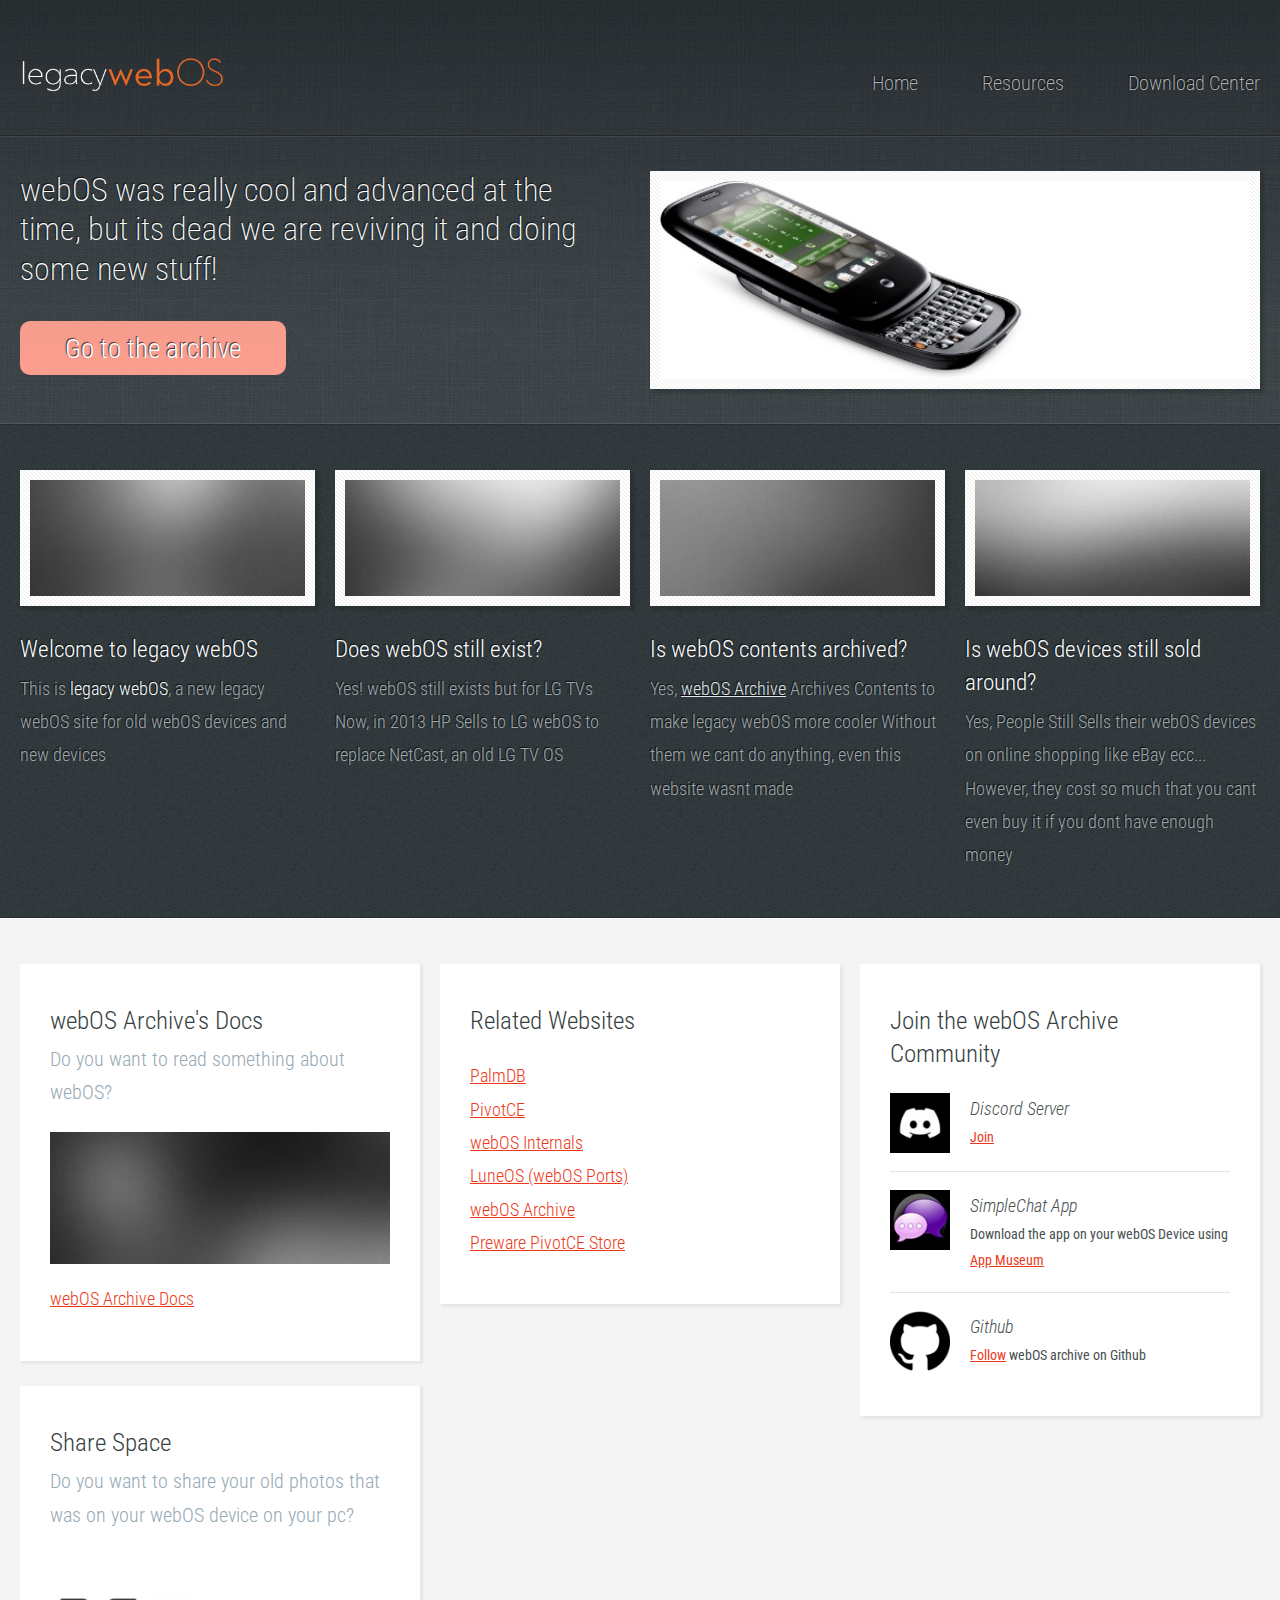
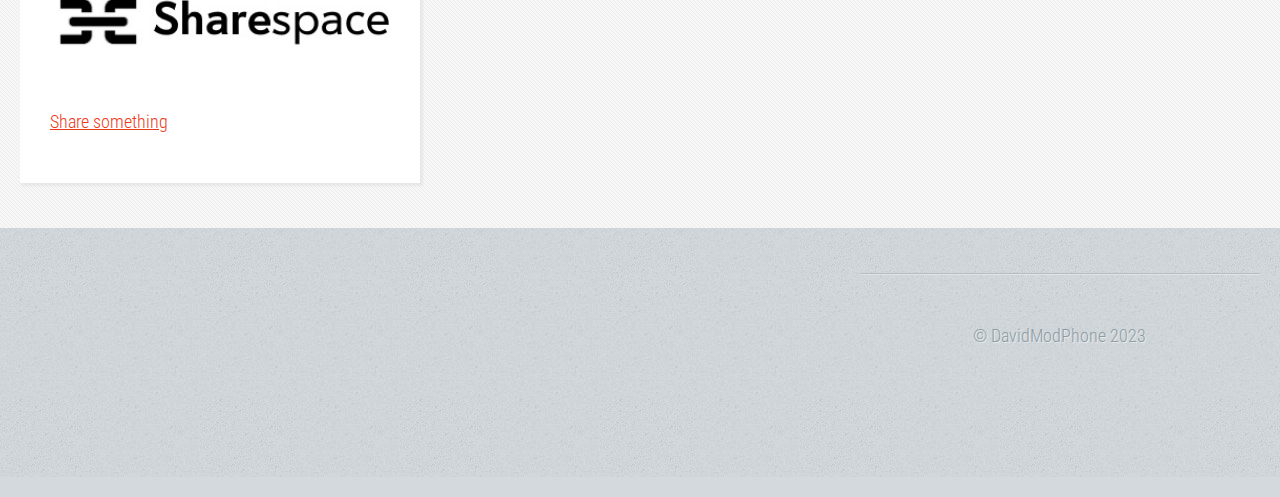
==== index.html @ 7e262972 "First Commit" ====
<!DOCTYPE HTML>
<html>
	<head>
		<title>Legacy webOS</title>
		<link rel="icon" type="image/x-icon" href="images/legacyicon.ico">
		<meta charset="utf-8" />
		<meta name="viewport" content="width=device-width, initial-scale=1, user-scalable=no" />
		<link rel="stylesheet" href="assets/css/main.css" />
	</head>
	<body>
		<div id="page-wrapper">

			<!-- Header -->
				<section id="header">
					<div class="container">
						<div class="row">
							<div class="col-12">

								<!-- Logo -->
									<h1><a href="index.html" id="logo"><img src="images/logo.png" width="205" height="45"></a></h1>

								<!-- Nav -->
									<nav id="nav">
										<a href="index.html">Home</a>
										<a href="webOSresources.html">Resources</a>
										<a href="/download-center/downloadce.html">Download Center</a>
									</nav>

							</div>
						</div>
					</div>
					<div id="banner">
						<div class="container">
							<div class="row">
								<div class="col-6 col-12-medium">

									<!-- Banner Copy -->
										<p>webOS was really cool and advanced at the time, but its dead we are reviving it and doing some new stuff!</p>
										<a href="https://webosarchive.org" class="button-large">Go to the archive</a>

								</div>
								<div class="col-6 col-12-medium imp-medium">

									<!-- Banner Image -->
										<a href="#" class="bordered-feature-image"><img src="images/banner.jpg" alt="" /></a>

								</div>
							</div>
						</div>
					</div>
				</section>

			<!-- Features -->
				<section id="features">
					<div class="container">
						<div class="row">
							<div class="col-3 col-6-medium col-12-small">

								<!-- Feature #1 -->
									<section>
										<a href="#" class="bordered-feature-image"><img src="images/pic01.jpg" alt="" /></a>
										<h2>Welcome to legacy webOS</h2>
										<p>
											This is <strong>legacy webOS</strong>, a new legacy webOS site for
											old webOS devices and new devices
										</p>
									</section>


							</div>
							<div class="col-3 col-6-medium col-12-small">

								<!-- Feature #2 -->
									<section>
										<a href="#" class="bordered-feature-image"><img src="images/pic02.jpg" alt="" /></a>
										<h2>Does webOS still exist?</h2>
										<p>
											Yes! webOS still exists but for LG TVs Now, in 2013 HP Sells to LG webOS to replace NetCast, an old LG TV OS
										</p>
									</section>

							</div>
							<div class="col-3 col-6-medium col-12-small">

								<!-- Feature #3 -->
									<section>
										<a href="#" class="bordered-feature-image"><img src="images/pic03.jpg" alt="" /></a>
										<h2>Is webOS contents archived?</h2>
										<p>
											Yes, <a href="https://www.github.com/webosarchive">webOS Archive</a> Archives Contents to make legacy webOS more cooler
											Without them we cant do anything, even this website wasnt made
										</p>
									</section>

							</div>
							<div class="col-3 col-6-medium col-12-small">

								<!-- Feature #4 -->
									<section>
										<a href="#" class="bordered-feature-image"><img src="images/pic04.jpg" alt="" /></a>
										<h2>Is webOS devices still sold around?</h2>
										<p>
											Yes, People Still Sells their webOS devices on online shopping like eBay ecc... However, they cost so much that you cant even buy it if you dont have enough money
										</p>
									</section>

							</div>
						</div>
					</div>
				</section>

			<!-- Content -->
				<section id="content">
					<div class="container">
						<div class="row aln-center">
							<div class="col-4 col-12-medium">

								<!-- Box #1 -->
									<section>
										<header>
											<h2>webOS Archive's Docs</h2>
											<h3>Do you want to read something about webOS?</h3>
										</header>
										<a href="#" class="feature-image"><img src="images/pic05.jpg" alt="" /></a>
										<p>
											<a href="https://www.webosarchive.org/docs/">webOS Archive Docs</a>
										</p>
									</section>
									<section>
										<header>
											<h2>Share Space</h2>
											<h3>Do you want to share your old photos that was on your webOS device on your pc?</h3>
										</header>
										<a href="#" class="feature-image"><img src="images/sharespace.jpg" alt="" /></a>
										<p>
											<a href="https://share.webosarchive.org/">Share something</a>
										</p>
									</section>

							</div>
							<div class="col-4 col-6-medium col-12-small">

								<!-- Box #2 -->
									<section>
										<header>
											<h2>Related Websites</h2>
										</header>
										<ul class="web-list">
											<li><a href="https://palmdb.net">PalmDB</a></li>
											<li><a href="https://pivotce.com">PivotCE</a></li>
											<li><a href="https://www.webos-internals.org">webOS Internals</a></li>
											<li><a href="https://www.webos-ports.org">LuneOS (webOS Ports)</a></li>
											<li><a href="https://webosarchive.org">webOS Archive</a></li>
											<li><a href="https://preware.pivotce.com">Preware PivotCE Store</a></li>
										</ul>
									</section>

							</div>
							<div class="col-4 col-6-medium col-12-small">


								<!-- Box #3 -->
									<section>
										<header>
											<h2>Join the webOS Archive Community</h2>
										</header>
										<ul class="quote-list">
											<li>
												<img src="images/discord.jpg" alt="" />
												<p>Discord Server</p>
												<span><a href="https://discord.com/invite/7NrrT8exrn">Join</a></span>
											</li>
											<li>
												<img src="images/simplechat.jpg" alt="" />
												<p>SimpleChat App</p>
												<span>Download the app on your webOS Device using <a href="https://appcatalog.webosarchive.org/">App Museum</a></span>
											</li>
											<li>
												<img src="images/github.png" alt="" />
												<p>Github</p>
												<span><a href="https://www.github.com/webosarchive">Follow</a> webOS archive on Github</span>
											</li>
										</ul>


									</section>




							</div>
						</div>
					</div>
				</section>

			<!-- Footer -->
				<section id="footer">
					<div class="container">
						<div class="row">
							<div class="col-8 col-12-medium">

							</div>
							<div class="col-4 col-12-medium imp-medium">

				<!-- Copyright -->
				<div id="copyright">
					&copy; DavidModPhone 2023
				</div>


		</div>

		<!-- Scripts -->
			<script src="assets/js/jquery.min.js"></script>
			<script src="assets/js/browser.min.js"></script>
			<script src="assets/js/breakpoints.min.js"></script>
			<script src="assets/js/util.js"></script>
			<script src="assets/js/main.js"></script>

	</body>
</html>
---- assets/css/main.css ----
@import url("https://fonts.googleapis.com/css2?family=Roboto+Condensed:wght@300&display=swap");

/*
	Halcyonic by HTML5 UP
	html5up.net | @ajlkn
	Free for personal and commercial use under the CCA 3.0 license (html5up.net/license)
*/

html, body, div, span, applet, object,
iframe, h1, h2, h3, h4, h5, h6, p, blockquote,
pre, a, abbr, acronym, address, big, cite,
code, del, dfn, em, img, ins, kbd, q, s, samp,
small, strike, strong, sub, sup, tt, var, b,
u, i, center, dl, dt, dd, ol, ul, li, fieldset,
form, label, legend, table, caption, tbody,
tfoot, thead, tr, th, td, article, aside,
canvas, details, embed, figure, figcaption,
footer, header, hgroup, menu, nav, output, ruby,
section, summary, time, mark, audio, video {
	margin: 0;
	padding: 0;
	border: 0;
	font-size: 100%;
	font: inherit;
	vertical-align: baseline;}

article, aside, details, figcaption, figure,
footer, header, hgroup, menu, nav, section {
	display: block;}

body {
	line-height: 1;
}

ol, ul {
	list-style: none;
}

blockquote, q {
	quotes: none;
}

	blockquote:before, blockquote:after, q:before, q:after {
		content: '';
		content: none;
	}

table {
	border-collapse: collapse;
	border-spacing: 0;
}

body {
	-webkit-text-size-adjust: none;
}

mark {
	background-color: transparent;
	color: inherit;
}

input::-moz-focus-inner {
	border: 0;
	padding: 0;
}

input, select, textarea {
	-moz-appearance: none;
	-webkit-appearance: none;
	-ms-appearance: none;
	appearance: none;
}

/* Basic */

	html {
		box-sizing: border-box;
	}

	*, *:before, *:after {
		box-sizing: inherit;
	}

	body {
		background: #D4D9DD url("images/bg03.jpg");
		color: #474f51;
		font-size: 13.5pt;
		font-family: 'Roboto Condensed', sans-serif;
		line-height: 1.85em;
		font-weight: 300;
	}

	input, textarea, select {
		color: #474f51;
		font-size: 13.5pt;
		font-family: 'Roboto Condensed', sans-serif;
		line-height: 1.85em;
		font-weight: 300;
	}

	ul, ol, p, dl {
		margin: 0 0 2em 0;
	}

	a {
		text-decoration: underline;
	}

		a:hover {
			text-decoration: none;
		}

	section > :last-child,
	section:last-child,
	.last-child {
		margin-bottom: 0 !important;
	}

/* Container */

	.container {
		margin: 0 auto;
		max-width: 100%;
		width: 1200px;
	}

		@media screen and (max-width: 1680px) {

			.container {
				width: 1200px;
			}

		}

		@media screen and (max-width: 1280px) {

			.container {
				width: calc(100% - 40px);
			}

		}

		@media screen and (max-width: 980px) {

			.container {
				width: calc(100% - 50px);
			}

		}

		@media screen and (max-width: 736px) {

			.container {
				width: calc(100% - 40px);
			}

		}

/* Row */

	.row {
		display: flex;
		flex-wrap: wrap;
		box-sizing: border-box;
		align-items: stretch;
	}

		.row > * {
			box-sizing: border-box;
		}

		.row.gtr-uniform > * > :last-child {
			margin-bottom: 0;
		}

		.row.aln-left {
			justify-content: flex-start;
		}

		.row.aln-center {
			justify-content: center;
		}

		.row.aln-right {
			justify-content: flex-end;
		}

		.row.aln-top {
			align-items: flex-start;
		}

		.row.aln-middle {
			align-items: center;
		}

		.row.aln-bottom {
			align-items: flex-end;
		}

		.row > .imp {
			order: -1;
		}

		.row > .col-1 {
			width: 8.33333%;
		}

		.row > .off-1 {
			margin-left: 8.33333%;
		}

		.row > .col-2 {
			width: 16.66667%;
		}

		.row > .off-2 {
			margin-left: 16.66667%;
		}

		.row > .col-3 {
			width: 25%;
		}

		.row > .off-3 {
			margin-left: 25%;
		}

		.row > .col-4 {
			width: 33.33333%;
		}

		.row > .off-4 {
			margin-left: 33.33333%;
		}

		.row > .col-5 {
			width: 41.66667%;
		}

		.row > .off-5 {
			margin-left: 41.66667%;
		}

		.row > .col-6 {
			width: 50%;
		}

		.row > .off-6 {
			margin-left: 50%;
		}

		.row > .col-7 {
			width: 58.33333%;
		}

		.row > .off-7 {
			margin-left: 58.33333%;
		}

		.row > .col-8 {
			width: 66.66667%;
		}

		.row > .off-8 {
			margin-left: 66.66667%;
		}

		.row > .col-9 {
			width: 75%;
		}

		.row > .off-9 {
			margin-left: 75%;
		}

		.row > .col-10 {
			width: 83.33333%;
		}

		.row > .off-10 {
			margin-left: 83.33333%;
		}

		.row > .col-11 {
			width: 91.66667%;
		}

		.row > .off-11 {
			margin-left: 91.66667%;
		}

		.row > .col-12 {
			width: 100%;
		}

		.row > .off-12 {
			margin-left: 100%;
		}

		.row.gtr-0 {
			margin-top: 0px;
			margin-left: 0px;
		}

			.row.gtr-0 > * {
				padding: 0px 0 0 0px;
			}

			.row.gtr-0.gtr-uniform {
				margin-top: 0px;
			}

				.row.gtr-0.gtr-uniform > * {
					padding-top: 0px;
				}

		.row.gtr-25 {
			margin-top: -6.25px;
			margin-left: -6.25px;
		}

			.row.gtr-25 > * {
				padding: 6.25px 0 0 6.25px;
			}

			.row.gtr-25.gtr-uniform {
				margin-top: -6.25px;
			}

				.row.gtr-25.gtr-uniform > * {
					padding-top: 6.25px;
				}

		.row.gtr-50 {
			margin-top: -12.5px;
			margin-left: -12.5px;
		}

			.row.gtr-50 > * {
				padding: 12.5px 0 0 12.5px;
			}

			.row.gtr-50.gtr-uniform {
				margin-top: -12.5px;
			}

				.row.gtr-50.gtr-uniform > * {
					padding-top: 12.5px;
				}

		.row {
			margin-top: -25px;
			margin-left: -25px;
		}

			.row > * {
				padding: 25px 0 0 25px;
			}

			.row.gtr-uniform {
				margin-top: -25px;
			}

				.row.gtr-uniform > * {
					padding-top: 25px;
				}

		.row.gtr-150 {
			margin-top: -37.5px;
			margin-left: -37.5px;
		}

			.row.gtr-150 > * {
				padding: 37.5px 0 0 37.5px;
			}

			.row.gtr-150.gtr-uniform {
				margin-top: -37.5px;
			}

				.row.gtr-150.gtr-uniform > * {
					padding-top: 37.5px;
				}

		.row.gtr-200 {
			margin-top: -50px;
			margin-left: -50px;
		}

			.row.gtr-200 > * {
				padding: 50px 0 0 50px;
			}

			.row.gtr-200.gtr-uniform {
				margin-top: -50px;
			}

				.row.gtr-200.gtr-uniform > * {
					padding-top: 50px;
				}

		@media screen and (max-width: 1680px) {

			.row {
				display: flex;
				flex-wrap: wrap;
				box-sizing: border-box;
				align-items: stretch;
			}

				.row > * {
					box-sizing: border-box;
				}

				.row.gtr-uniform > * > :last-child {
					margin-bottom: 0;
				}

				.row.aln-left {
					justify-content: flex-start;
				}

				.row.aln-center {
					justify-content: center;
				}

				.row.aln-right {
					justify-content: flex-end;
				}

				.row.aln-top {
					align-items: flex-start;
				}

				.row.aln-middle {
					align-items: center;
				}

				.row.aln-bottom {
					align-items: flex-end;
				}

				.row > .imp-xlarge {
					order: -1;
				}

				.row > .col-1-xlarge {
					width: 8.33333%;
				}

				.row > .off-1-xlarge {
					margin-left: 8.33333%;
				}

				.row > .col-2-xlarge {
					width: 16.66667%;
				}

				.row > .off-2-xlarge {
					margin-left: 16.66667%;
				}

				.row > .col-3-xlarge {
					width: 25%;
				}

				.row > .off-3-xlarge {
					margin-left: 25%;
				}

				.row > .col-4-xlarge {
					width: 33.33333%;
				}

				.row > .off-4-xlarge {
					margin-left: 33.33333%;
				}

				.row > .col-5-xlarge {
					width: 41.66667%;
				}

				.row > .off-5-xlarge {
					margin-left: 41.66667%;
				}

				.row > .col-6-xlarge {
					width: 50%;
				}

				.row > .off-6-xlarge {
					margin-left: 50%;
				}

				.row > .col-7-xlarge {
					width: 58.33333%;
				}

				.row > .off-7-xlarge {
					margin-left: 58.33333%;
				}

				.row > .col-8-xlarge {
					width: 66.66667%;
				}

				.row > .off-8-xlarge {
					margin-left: 66.66667%;
				}

				.row > .col-9-xlarge {
					width: 75%;
				}

				.row > .off-9-xlarge {
					margin-left: 75%;
				}

				.row > .col-10-xlarge {
					width: 83.33333%;
				}

				.row > .off-10-xlarge {
					margin-left: 83.33333%;
				}

				.row > .col-11-xlarge {
					width: 91.66667%;
				}

				.row > .off-11-xlarge {
					margin-left: 91.66667%;
				}

				.row > .col-12-xlarge {
					width: 100%;
				}

				.row > .off-12-xlarge {
					margin-left: 100%;
				}

				.row.gtr-0 {
					margin-top: 0px;
					margin-left: 0px;
				}

					.row.gtr-0 > * {
						padding: 0px 0 0 0px;
					}

					.row.gtr-0.gtr-uniform {
						margin-top: 0px;
					}

						.row.gtr-0.gtr-uniform > * {
							padding-top: 0px;
						}

				.row.gtr-25 {
					margin-top: -6.25px;
					margin-left: -6.25px;
				}

					.row.gtr-25 > * {
						padding: 6.25px 0 0 6.25px;
					}

					.row.gtr-25.gtr-uniform {
						margin-top: -6.25px;
					}

						.row.gtr-25.gtr-uniform > * {
							padding-top: 6.25px;
						}

				.row.gtr-50 {
					margin-top: -12.5px;
					margin-left: -12.5px;
				}

					.row.gtr-50 > * {
						padding: 12.5px 0 0 12.5px;
					}

					.row.gtr-50.gtr-uniform {
						margin-top: -12.5px;
					}

						.row.gtr-50.gtr-uniform > * {
							padding-top: 12.5px;
						}

				.row {
					margin-top: -25px;
					margin-left: -25px;
				}

					.row > * {
						padding: 25px 0 0 25px;
					}

					.row.gtr-uniform {
						margin-top: -25px;
					}

						.row.gtr-uniform > * {
							padding-top: 25px;
						}

				.row.gtr-150 {
					margin-top: -37.5px;
					margin-left: -37.5px;
				}

					.row.gtr-150 > * {
						padding: 37.5px 0 0 37.5px;
					}

					.row.gtr-150.gtr-uniform {
						margin-top: -37.5px;
					}

						.row.gtr-150.gtr-uniform > * {
							padding-top: 37.5px;
						}

				.row.gtr-200 {
					margin-top: -50px;
					margin-left: -50px;
				}

					.row.gtr-200 > * {
						padding: 50px 0 0 50px;
					}

					.row.gtr-200.gtr-uniform {
						margin-top: -50px;
					}

						.row.gtr-200.gtr-uniform > * {
							padding-top: 50px;
						}

		}

		@media screen and (max-width: 1280px) {

			.row {
				display: flex;
				flex-wrap: wrap;
				box-sizing: border-box;
				align-items: stretch;
			}

				.row > * {
					box-sizing: border-box;
				}

				.row.gtr-uniform > * > :last-child {
					margin-bottom: 0;
				}

				.row.aln-left {
					justify-content: flex-start;
				}

				.row.aln-center {
					justify-content: center;
				}

				.row.aln-right {
					justify-content: flex-end;
				}

				.row.aln-top {
					align-items: flex-start;
				}

				.row.aln-middle {
					align-items: center;
				}

				.row.aln-bottom {
					align-items: flex-end;
				}

				.row > .imp-large {
					order: -1;
				}

				.row > .col-1-large {
					width: 8.33333%;
				}

				.row > .off-1-large {
					margin-left: 8.33333%;
				}

				.row > .col-2-large {
					width: 16.66667%;
				}

				.row > .off-2-large {
					margin-left: 16.66667%;
				}

				.row > .col-3-large {
					width: 25%;
				}

				.row > .off-3-large {
					margin-left: 25%;
				}

				.row > .col-4-large {
					width: 33.33333%;
				}

				.row > .off-4-large {
					margin-left: 33.33333%;
				}

				.row > .col-5-large {
					width: 41.66667%;
				}

				.row > .off-5-large {
					margin-left: 41.66667%;
				}

				.row > .col-6-large {
					width: 50%;
				}

				.row > .off-6-large {
					margin-left: 50%;
				}

				.row > .col-7-large {
					width: 58.33333%;
				}

				.row > .off-7-large {
					margin-left: 58.33333%;
				}

				.row > .col-8-large {
					width: 66.66667%;
				}

				.row > .off-8-large {
					margin-left: 66.66667%;
				}

				.row > .col-9-large {
					width: 75%;
				}

				.row > .off-9-large {
					margin-left: 75%;
				}

				.row > .col-10-large {
					width: 83.33333%;
				}

				.row > .off-10-large {
					margin-left: 83.33333%;
				}

				.row > .col-11-large {
					width: 91.66667%;
				}

				.row > .off-11-large {
					margin-left: 91.66667%;
				}

				.row > .col-12-large {
					width: 100%;
				}

				.row > .off-12-large {
					margin-left: 100%;
				}

				.row.gtr-0 {
					margin-top: 0px;
					margin-left: 0px;
				}

					.row.gtr-0 > * {
						padding: 0px 0 0 0px;
					}

					.row.gtr-0.gtr-uniform {
						margin-top: 0px;
					}

						.row.gtr-0.gtr-uniform > * {
							padding-top: 0px;
						}

				.row.gtr-25 {
					margin-top: -5px;
					margin-left: -5px;
				}

					.row.gtr-25 > * {
						padding: 5px 0 0 5px;
					}

					.row.gtr-25.gtr-uniform {
						margin-top: -5px;
					}

						.row.gtr-25.gtr-uniform > * {
							padding-top: 5px;
						}

				.row.gtr-50 {
					margin-top: -10px;
					margin-left: -10px;
				}

					.row.gtr-50 > * {
						padding: 10px 0 0 10px;
					}

					.row.gtr-50.gtr-uniform {
						margin-top: -10px;
					}

						.row.gtr-50.gtr-uniform > * {
							padding-top: 10px;
						}

				.row {
					margin-top: -20px;
					margin-left: -20px;
				}

					.row > * {
						padding: 20px 0 0 20px;
					}

					.row.gtr-uniform {
						margin-top: -20px;
					}

						.row.gtr-uniform > * {
							padding-top: 20px;
						}

				.row.gtr-150 {
					margin-top: -30px;
					margin-left: -30px;
				}

					.row.gtr-150 > * {
						padding: 30px 0 0 30px;
					}

					.row.gtr-150.gtr-uniform {
						margin-top: -30px;
					}

						.row.gtr-150.gtr-uniform > * {
							padding-top: 30px;
						}

				.row.gtr-200 {
					margin-top: -40px;
					margin-left: -40px;
				}

					.row.gtr-200 > * {
						padding: 40px 0 0 40px;
					}

					.row.gtr-200.gtr-uniform {
						margin-top: -40px;
					}

						.row.gtr-200.gtr-uniform > * {
							padding-top: 40px;
						}

		}

		@media screen and (max-width: 980px) {

			.row {
				display: flex;
				flex-wrap: wrap;
				box-sizing: border-box;
				align-items: stretch;
			}

				.row > * {
					box-sizing: border-box;
				}

				.row.gtr-uniform > * > :last-child {
					margin-bottom: 0;
				}

				.row.aln-left {
					justify-content: flex-start;
				}

				.row.aln-center {
					justify-content: center;
				}

				.row.aln-right {
					justify-content: flex-end;
				}

				.row.aln-top {
					align-items: flex-start;
				}

				.row.aln-middle {
					align-items: center;
				}

				.row.aln-bottom {
					align-items: flex-end;
				}

				.row > .imp-medium {
					order: -1;
				}

				.row > .col-1-medium {
					width: 8.33333%;
				}

				.row > .off-1-medium {
					margin-left: 8.33333%;
				}

				.row > .col-2-medium {
					width: 16.66667%;
				}

				.row > .off-2-medium {
					margin-left: 16.66667%;
				}

				.row > .col-3-medium {
					width: 25%;
				}

				.row > .off-3-medium {
					margin-left: 25%;
				}

				.row > .col-4-medium {
					width: 33.33333%;
				}

				.row > .off-4-medium {
					margin-left: 33.33333%;
				}

				.row > .col-5-medium {
					width: 41.66667%;
				}

				.row > .off-5-medium {
					margin-left: 41.66667%;
				}

				.row > .col-6-medium {
					width: 50%;
				}

				.row > .off-6-medium {
					margin-left: 50%;
				}

				.row > .col-7-medium {
					width: 58.33333%;
				}

				.row > .off-7-medium {
					margin-left: 58.33333%;
				}

				.row > .col-8-medium {
					width: 66.66667%;
				}

				.row > .off-8-medium {
					margin-left: 66.66667%;
				}

				.row > .col-9-medium {
					width: 75%;
				}

				.row > .off-9-medium {
					margin-left: 75%;
				}

				.row > .col-10-medium {
					width: 83.33333%;
				}

				.row > .off-10-medium {
					margin-left: 83.33333%;
				}

				.row > .col-11-medium {
					width: 91.66667%;
				}

				.row > .off-11-medium {
					margin-left: 91.66667%;
				}

				.row > .col-12-medium {
					width: 100%;
				}

				.row > .off-12-medium {
					margin-left: 100%;
				}

				.row.gtr-0 {
					margin-top: 0px;
					margin-left: 0px;
				}

					.row.gtr-0 > * {
						padding: 0px 0 0 0px;
					}

					.row.gtr-0.gtr-uniform {
						margin-top: 0px;
					}

						.row.gtr-0.gtr-uniform > * {
							padding-top: 0px;
						}

				.row.gtr-25 {
					margin-top: -6.25px;
					margin-left: -6.25px;
				}

					.row.gtr-25 > * {
						padding: 6.25px 0 0 6.25px;
					}

					.row.gtr-25.gtr-uniform {
						margin-top: -6.25px;
					}

						.row.gtr-25.gtr-uniform > * {
							padding-top: 6.25px;
						}

				.row.gtr-50 {
					margin-top: -12.5px;
					margin-left: -12.5px;
				}

					.row.gtr-50 > * {
						padding: 12.5px 0 0 12.5px;
					}

					.row.gtr-50.gtr-uniform {
						margin-top: -12.5px;
					}

						.row.gtr-50.gtr-uniform > * {
							padding-top: 12.5px;
						}

				.row {
					margin-top: -25px;
					margin-left: -25px;
				}

					.row > * {
						padding: 25px 0 0 25px;
					}

					.row.gtr-uniform {
						margin-top: -25px;
					}

						.row.gtr-uniform > * {
							padding-top: 25px;
						}

				.row.gtr-150 {
					margin-top: -37.5px;
					margin-left: -37.5px;
				}

					.row.gtr-150 > * {
						padding: 37.5px 0 0 37.5px;
					}

					.row.gtr-150.gtr-uniform {
						margin-top: -37.5px;
					}

						.row.gtr-150.gtr-uniform > * {
							padding-top: 37.5px;
						}

				.row.gtr-200 {
					margin-top: -50px;
					margin-left: -50px;
				}

					.row.gtr-200 > * {
						padding: 50px 0 0 50px;
					}

					.row.gtr-200.gtr-uniform {
						margin-top: -50px;
					}

						.row.gtr-200.gtr-uniform > * {
							padding-top: 50px;
						}

		}

		@media screen and (max-width: 736px) {

			.row {
				display: flex;
				flex-wrap: wrap;
				box-sizing: border-box;
				align-items: stretch;
			}

				.row > * {
					box-sizing: border-box;
				}

				.row.gtr-uniform > * > :last-child {
					margin-bottom: 0;
				}

				.row.aln-left {
					justify-content: flex-start;
				}

				.row.aln-center {
					justify-content: center;
				}

				.row.aln-right {
					justify-content: flex-end;
				}

				.row.aln-top {
					align-items: flex-start;
				}

				.row.aln-middle {
					align-items: center;
				}

				.row.aln-bottom {
					align-items: flex-end;
				}

				.row > .imp-small {
					order: -1;
				}

				.row > .col-1-small {
					width: 8.33333%;
				}

				.row > .off-1-small {
					margin-left: 8.33333%;
				}

				.row > .col-2-small {
					width: 16.66667%;
				}

				.row > .off-2-small {
					margin-left: 16.66667%;
				}

				.row > .col-3-small {
					width: 25%;
				}

				.row > .off-3-small {
					margin-left: 25%;
				}

				.row > .col-4-small {
					width: 33.33333%;
				}

				.row > .off-4-small {
					margin-left: 33.33333%;
				}

				.row > .col-5-small {
					width: 41.66667%;
				}

				.row > .off-5-small {
					margin-left: 41.66667%;
				}

				.row > .col-6-small {
					width: 50%;
				}

				.row > .off-6-small {
					margin-left: 50%;
				}

				.row > .col-7-small {
					width: 58.33333%;
				}

				.row > .off-7-small {
					margin-left: 58.33333%;
				}

				.row > .col-8-small {
					width: 66.66667%;
				}

				.row > .off-8-small {
					margin-left: 66.66667%;
				}

				.row > .col-9-small {
					width: 75%;
				}

				.row > .off-9-small {
					margin-left: 75%;
				}

				.row > .col-10-small {
					width: 83.33333%;
				}

				.row > .off-10-small {
					margin-left: 83.33333%;
				}

				.row > .col-11-small {
					width: 91.66667%;
				}

				.row > .off-11-small {
					margin-left: 91.66667%;
				}

				.row > .col-12-small {
					width: 100%;
				}

				.row > .off-12-small {
					margin-left: 100%;
				}

				.row.gtr-0 {
					margin-top: 0px;
					margin-left: 0px;
				}

					.row.gtr-0 > * {
						padding: 0px 0 0 0px;
					}

					.row.gtr-0.gtr-uniform {
						margin-top: 0px;
					}

						.row.gtr-0.gtr-uniform > * {
							padding-top: 0px;
						}

				.row.gtr-25 {
					margin-top: -5px;
					margin-left: -5px;
				}

					.row.gtr-25 > * {
						padding: 5px 0 0 5px;
					}

					.row.gtr-25.gtr-uniform {
						margin-top: -5px;
					}

						.row.gtr-25.gtr-uniform > * {
							padding-top: 5px;
						}

				.row.gtr-50 {
					margin-top: -10px;
					margin-left: -10px;
				}

					.row.gtr-50 > * {
						padding: 10px 0 0 10px;
					}

					.row.gtr-50.gtr-uniform {
						margin-top: -10px;
					}

						.row.gtr-50.gtr-uniform > * {
							padding-top: 10px;
						}

				.row {
					margin-top: -20px;
					margin-left: -20px;
				}

					.row > * {
						padding: 20px 0 0 20px;
					}

					.row.gtr-uniform {
						margin-top: -20px;
					}

						.row.gtr-uniform > * {
							padding-top: 20px;
						}

				.row.gtr-150 {
					margin-top: -30px;
					margin-left: -30px;
				}

					.row.gtr-150 > * {
						padding: 30px 0 0 30px;
					}

					.row.gtr-150.gtr-uniform {
						margin-top: -30px;
					}

						.row.gtr-150.gtr-uniform > * {
							padding-top: 30px;
						}

				.row.gtr-200 {
					margin-top: -40px;
					margin-left: -40px;
				}

					.row.gtr-200 > * {
						padding: 40px 0 0 40px;
					}

					.row.gtr-200.gtr-uniform {
						margin-top: -40px;
					}

						.row.gtr-200.gtr-uniform > * {
							padding-top: 40px;
						}

		}

/* Multi-use */

	.link-list li {
		padding: 0.2em 0 0.2em 0;
	}

		.link-list li:first-child {
			padding-top: 0 !important;
			border-top: 0 !important;
		}

		.link-list li:last-child {
			padding-bottom: 0 !important;
			border-bottom: 0 !important;
		}

	.quote-list li {
		padding: 1em 0 1em 0;
		overflow: hidden;
	}

		.quote-list li:first-child {
			padding-top: 0 !important;
			border-top: 0 !important;
		}

		.quote-list li:last-child {
			padding-bottom: 0 !important;
			border-bottom: 0 !important;
		}

		.quote-list li img {
			float: left;
		}

		.quote-list li p {
			margin: 0 0 0 90px;
			font-size: 1.2em;
			font-style: italic;
		}

		.quote-list li span {
			display: block;
			margin-left: 90px;
			font-size: 0.9em;
			font-weight: 400;
		}

	.feature-image {
		display: block;
		margin: 0 0 2em 0;
		outline: 0;
	}

		.feature-image img {
			display: block;
			width: 100%;
		}

	.bordered-feature-image {
		display: block;
		background: #fff url("images/bg04.png");
		padding: 10px;
		box-shadow: 3px 3px 3px 1px rgba(0, 0, 0, 0.15);
		margin: 0 0 1.5em 0;
		outline: 0;
	}

		.bordered-feature-image img {
			display: block;
			width: 100%;
		}

	.button-large {
		background-image: -moz-linear-gradient(top, #f59d8e, #ff9e8f);
		background-image: -webkit-linear-gradient(top,#f59d8e, #ff9e8f);
		background-image: -ms-linear-gradient(top,#f59d8e, #ff9e8f);
		background-image: linear-gradient(top, #f59d8e, #ff9e8f);
		display: inline-block;
		background-color: #e9c481;
		color: #fff;
		text-decoration: none;
		font-size: 1.75em;
		height: 2em;
		line-height: 2.125em;
		font-weight: 300;
		padding: 0 45px;
		outline: 0;
		border-radius: 10px;
	}

		.button-large:hover {
			background-image: -moz-linear-gradient(top, #fd492b, #de2a10);
			background-image: -webkit-linear-gradient(top, #949494, #dbaca5);
			background-image: -ms-linear-gradient(top, #7c625d, #cf958c);
			background-image: linear-gradient(top, #eea497, #eec9c3);
			background-color: #fab3a6;
		}

		.button-large:active {
			background-image: -moz-linear-gradient(top, #ce1a00, #ed391b);
			background-image: -webkit-linear-gradient(top, #ce1a00, #ed391b);
			background-image: -ms-linear-gradient(top, #ce1a00, #ed391b);
			background-image: linear-gradient(top, #ce1a00, #ed391b);
			background-color: #ce1a00;
		}

/* Header */

	#header {
		position: relative;
		background: #3B4346 url("images/bg01.jpg");
		border-bottom: solid 1px #272d30;
		box-shadow: inset 0px -1px 0px 0px #51575a;
		text-shadow: -1px -1px 1px rgba(0, 0, 0, 0.75);
	}

		#header > .container {
			position: relative;
			min-height: 155px;
		}

		#header h1 {
			position: absolute;
			left: 0;
			bottom: 35px;
			font-size: 2.75em;
		}

			#header h1 a {
				color: #fff;
				text-decoration: none;
			}

		#header nav {
			position: absolute;
			right: 0;
			bottom: 35px;
			font-weight: 200;
		}

			#header nav a {
				color: #c6c8c8;
				text-decoration: none;
				font-size: 1.4em;
				margin-left: 60px;
				outline: 0;
			}

				#header nav a:hover {
					color: #f6f8f8;
				}

		.subpage #header > .container {
			height: 155px;
		}

/* Banner */

	#banner {
		border-top: solid 1px #222628;
		box-shadow: inset 0px 1px 0px 0px #3e484a;
		padding: 35px 0 35px 0;
		color: #fff;
	}

		#banner .bordered-feature-image {
			margin-bottom: 0;
		}

		#banner p {
			font-size: 2em;
			font-weight: 200;
			line-height: 1.25em;
			padding-right: 1em;
			margin: 0 0 1em 0;
		}

/* Features */

	#features {
		background: #353D40 url("images/bg02.jpg");
		border-bottom: solid 1px #272e31;
		padding: 45px 0 45px 0;
		text-shadow: -1px -1px 1px rgba(0, 0, 0, 0.75);
		color: #a0a8ab;
	}

		#features h2 {
			font-size: 1.25em;
			color: #fff;
			margin: 0 0 0.25em 0;
		}

		#features a {
			color: #e0e8eb;
		}

		#features strong {
			color: #fff;
		}

/* Content */

	#content {
		background: #f7f7f7 url("images/bg04.png");
		border-top: solid 1px #fff;
		padding: 45px 0 45px 0;
	}

		#content section {
			background: #fff;
			padding: 40px 30px 45px 30px;
			box-shadow: 2px 2px 2px 1px rgba(128, 128, 128, 0.1);
			margin: 0 0 25px 0;
		}

		#content h2 {
			font-size: 1.8em;
			color: #373f42;
			margin: 0 0 0.25em 0;
		}

		#content h3 {
			color: #96a9b5;
			font-size: 1.25em;
		}

		#content a {
			color: #ED391B;
		}

		#content header {
			margin: 0 0 2em 0;
		}

		#content .quote-list li {
			border-bottom: solid 1px #e2e6e8;
		}

		#content .link-list li {
			border-bottom: solid 1px #e2e6e8;
		}

		#content .check-list li {
			border-bottom: solid 1px #e2e6e8;
		}

/* Footer */

	#footer {
		padding: 45px 0 45px 0;
		text-shadow: 1px 1px 1px white;
		color: #546b76;
		text-shadow: 1px 1px 0px rgba(255, 255, 255, 0.5);
	}

		#footer h2 {
			font-size: 1.25em;
			color: #212f35;
			margin: 0 0 1em 0;
		}

		#footer a {
			color: #546b76;
		}

		#footer .quote-list li {
			border-top: solid 1px #e0e4e6;
			border-bottom: solid 1px #b5bec3;
		}

		#footer .link-list li {
			border-top: solid 1px #e0e4e6;
			border-bottom: solid 1px #b5bec3;
		}

		#footer .check-list li {
			border-top: solid 1px #e0e4e6;
			border-bottom: solid 1px #b5bec3;
		}

/* Copyright */

	#copyright {
		border-top: solid 1px #b5bec3;
		box-shadow: inset 0px 1px 0px 0px #e0e4e7;
		text-align: center;
		padding: 45px 0 80px 0;
		color: #8d9ca3;
		text-shadow: 1px 1px 0px rgba(255, 255, 255, 0.5);
	}

		#copyright a {
			color: #8d9ca3;
		}

/* Large */

	@media screen and (max-width: 1280px) {

		/* Multi-use */

			.check-list li {
				font-size: 1em;
				line-height: 2em;
			}

			.quote-list li {
				padding: 1em 0 1em 0;
			}

				.quote-list li img {
					width: 60px;
				}

				.quote-list li p {
					margin: 0 0 0 80px;
					font-size: 1em;
					font-style: italic;
					line-height: 1.8em;
				}

				.quote-list li span {
					display: block;
					margin-left: 80px;
					font-size: 0.8em;
					font-weight: 400;
					line-height: 1.8em;
				}

			.feature-image {
				margin: 0 0 1em 0;
			}

			.button-large {
				font-size: 1.5em;
			}

		/* Banner */

			#banner p {
				font-size: 1.75em;
			}

		/* Header */

			#header h1 {
				font-size: 2.25em;
			}

			#header nav a {
				font-size: 1.1em;
			}

		/* Content */

			#content h2 {
				font-size: 1.4em;
			}

			#content h3 {
				font-size: 1.1em;
			}

			#content header {
				margin: 0 0 1.25em 0;
			}

	}

/* Medium */

	#navPanel, #titleBar {
		display: none;
	}

	@media screen and (max-width: 980px) {

		/* Basic */

			html, body {
				overflow-x: hidden;
			}

		/* Header */

			#header {
				text-align: center;
			}

				#header > .container:first-child {
					display: none;
				}

		/* Content */

			#content {
				padding: 25px 0;
			}

		/* Nav */

			#page-wrapper {
				-moz-backface-visibility: hidden;
				-webkit-backface-visibility: hidden;
				-ms-backface-visibility: hidden;
				backface-visibility: hidden;
				-moz-transition: -moz-transform 0.5s ease;
				-webkit-transition: -webkit-transform 0.5s ease;
				-ms-transition: -ms-transform 0.5s ease;
				transition: transform 0.5s ease;
				padding-bottom: 1px;
				padding-top: 44px;
			}

			#titleBar {
				-moz-backface-visibility: hidden;
				-webkit-backface-visibility: hidden;
				-ms-backface-visibility: hidden;
				backface-visibility: hidden;
				-moz-transition: -moz-transform 0.5s ease;
				-webkit-transition: -webkit-transform 0.5s ease;
				-ms-transition: -ms-transform 0.5s ease;
				transition: transform 0.5s ease;
				display: block;
				height: 44px;
				left: 0;
				position: fixed;
				top: 0;
				width: 100%;
				z-index: 10001;
				color: #fff;
				background: url("images/bg04.jpg");
				box-shadow: inset 0px -20px 70px 0px rgba(200, 220, 245, 0.1), inset 0px -1px 0px 0px rgba(255, 255, 255, 0.1), 0px 1px 7px 0px rgba(0, 0, 0, 0.6);
				text-shadow: -1px -1px 1px rgba(0, 0, 0, 0.75);
			}

				#titleBar .title {
					display: block;
					text-align: center;
					font-size: 1.2em;
					font-weight: 400;
					line-height: 48px;
				}

				#titleBar .toggle {
					position: absolute;
					left: 0;
					top: 0;
					width: 80px;
					height: 60px;
				}

					#titleBar .toggle:after {
						content: '';
						display: block;
						position: absolute;
						top: 6px;
						left: 6px;
						color: #fff;
						background: rgba(255, 255, 255, 0.025);
						box-shadow: inset 0px 1px 0px 0px rgba(255, 255, 255, 0.1), inset 0px 0px 0px 1px rgba(255, 255, 255, 0.05), inset 0px -8px 10px 0px rgba(0, 0, 0, 0.15), 0px 1px 2px 0px rgba(0, 0, 0, 0.25);
						text-shadow: -1px -1px 1px black;
						width: 49px;
						height: 31px;
						border-radius: 8px;
					}

					#titleBar .toggle:before {
						content: '';
						position: absolute;
						width: 20px;
						height: 30px;
						background: url("images/mobileUI-site-nav-opener-bg.svg");
						top: 15px;
						left: 20px;
						z-index: 1;
						opacity: 0.25;
					}

					#titleBar .toggle:active:after {
						background: rgba(255, 255, 255, 0.05);
					}

			#navPanel {
				-moz-backface-visibility: hidden;
				-webkit-backface-visibility: hidden;
				-ms-backface-visibility: hidden;
				backface-visibility: hidden;
				-moz-transform: translateX(-275px);
				-webkit-transform: translateX(-275px);
				-ms-transform: translateX(-275px);
				transform: translateX(-275px);
				-moz-transition: -moz-transform 0.5s ease;
				-webkit-transition: -webkit-transform 0.5s ease;
				-ms-transition: -ms-transform 0.5s ease;
				transition: transform 0.5s ease;
				display: block;
				height: 100%;
				left: 0;
				overflow-y: auto;
				position: fixed;
				top: 0;
				width: 275px;
				z-index: 10002;
				background: url("images/bg04.jpg");
				box-shadow: inset -1px 0px 0px 0px rgba(255, 255, 255, 0.25), inset -2px 0px 25px 0px rgba(0, 0, 0, 0.5);
				text-shadow: -1px -1px 1px black;
			}

				#navPanel .link {
					display: block;
					color: #fff;
					text-decoration: none;
					font-size: 1.25em;
					line-height: 2em;
					padding: 0.625em 1.5em 0.325em 1.5em;
					border-top: solid 1px #373d40;
					border-bottom: solid 1px rgba(0, 0, 0, 0.4);
				}

					#navPanel .link:first-child {
						border-top: 0;
					}

					#navPanel .link:last-child {
						border-bottom: 0;
					}

			body.navPanel-visible #page-wrapper {
				-moz-transform: translateX(275px);
				-webkit-transform: translateX(275px);
				-ms-transform: translateX(275px);
				transform: translateX(275px);
			}

			body.navPanel-visible #titleBar {
				-moz-transform: translateX(275px);
				-webkit-transform: translateX(275px);
				-ms-transform: translateX(275px);
				transform: translateX(275px);
			}

			body.navPanel-visible #navPanel {
				-moz-transform: translateX(0);
				-webkit-transform: translateX(0);
				-ms-transform: translateX(0);
				transform: translateX(0);
			}

	}

/* Small */

	@media screen and (max-width: 736px) {

		/* Basic */

			body, input, textarea, select {
				font-size: 13pt;
				line-height: 1.4em;
			}

		/* Multi-use */

			.link-list li {
				padding: 0.75em 0 0.75em 0;
			}

			.quote-list li p {
				margin-bottom: 0.5em;
			}

			.check-list li {
				font-size: 1em;
			}

			.button-large {
				width: 100%;
			}

		/* Banner */

			#banner p {
				font-size: 1.25em;
				font-weight: 200;
				line-height: 1.25em;
				margin: 0 0 1em 0;
			}

		/* Content */

			#content section {
				padding: 30px 20px;
			}

			#content h2 {
				font-size: 1.25em;
			}

			#content h3 {
				font-size: 1em;
			}

			#content header {
				margin: 0 0 1.25em 0;
			}

		/* Footer */

			#footer .link-list {
				margin: 0 0 10px 0 !important;
			}

		/* Copyright */

			#copyright {
				padding: 20px 30px;
			}

	}
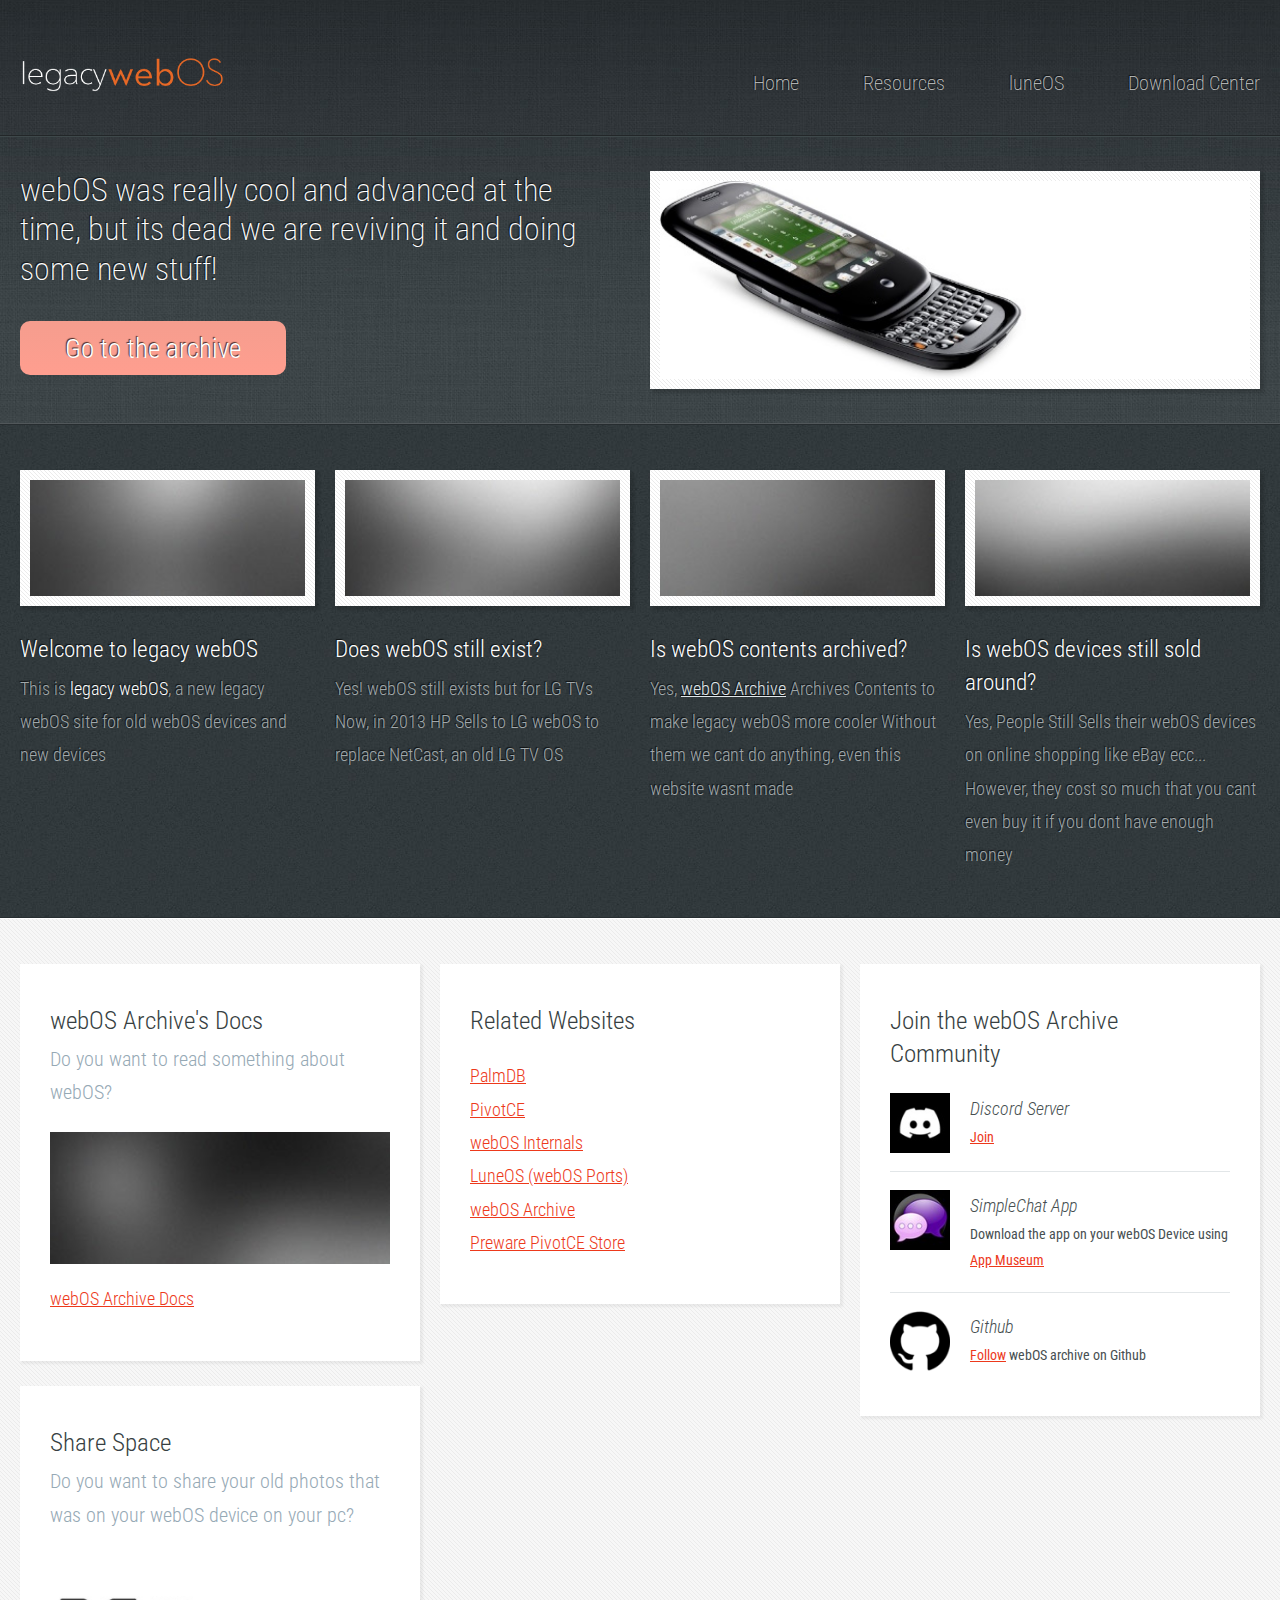
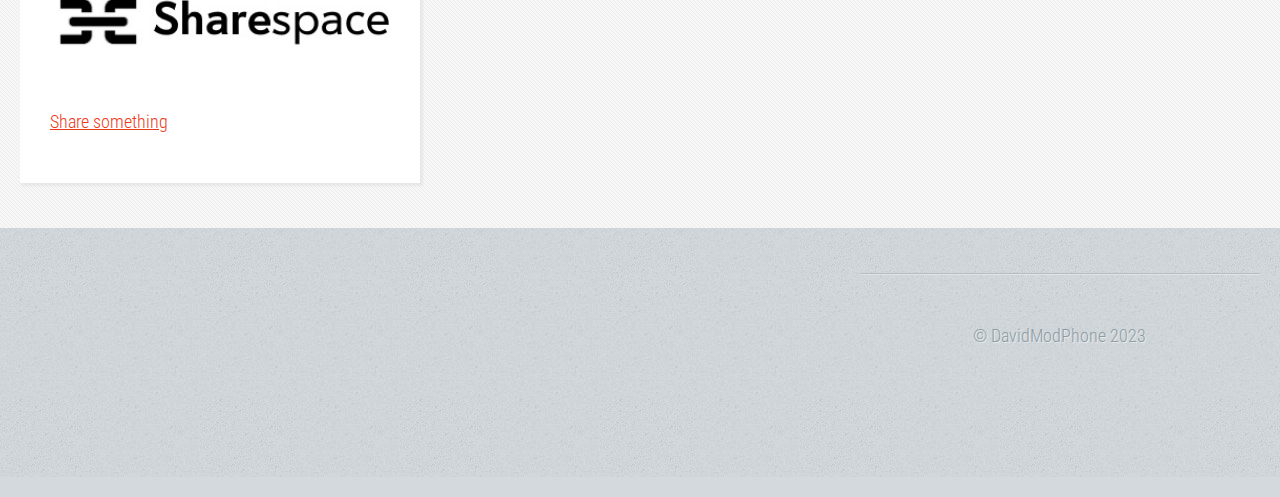
==== commit f92bda7c: "Adding the luneOS section" ====
--- a/index.html
+++ b/index.html
@@ -23,7 +23,8 @@
 									<nav id="nav">
 										<a href="index.html">Home</a>
 										<a href="webOSresources.html">Resources</a>
-										<a href="/download-center/downloadce.html">Download Center</a>
+										<a href="luneOS.html">luneOS</a>
+										<a href="downloadce.html">Download Center</a>
 									</nav>
 
 							</div>
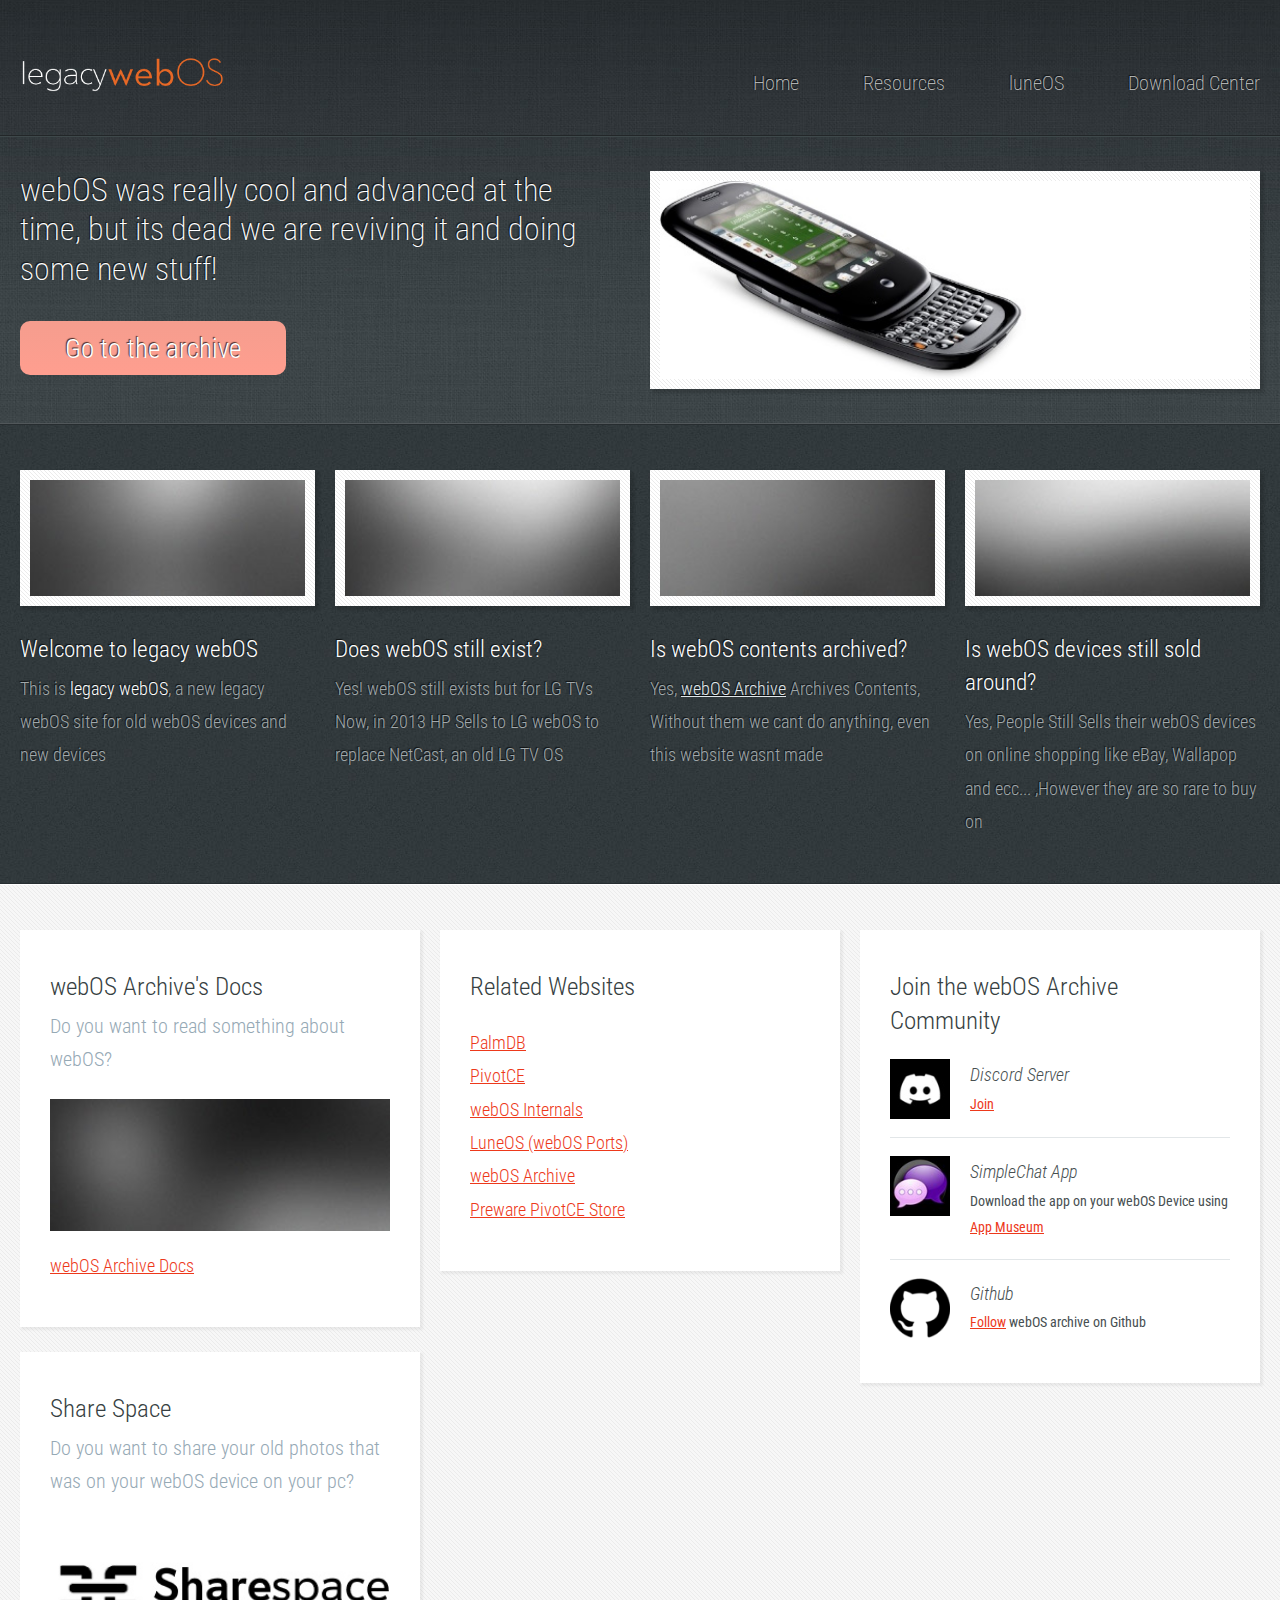
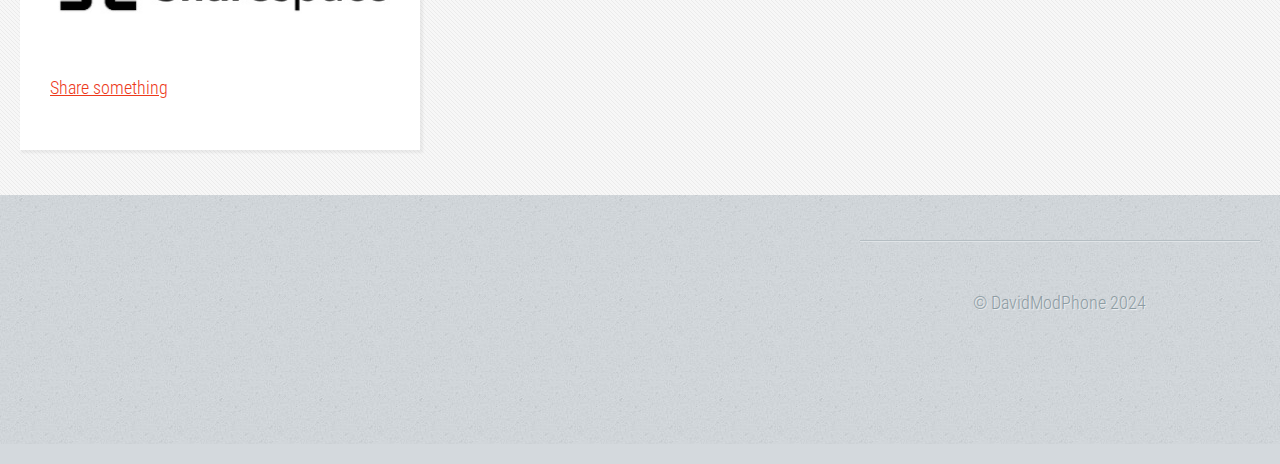
==== commit ef03053d: "Changes to the website" ====
--- a/index.html
+++ b/index.html
@@ -88,8 +88,7 @@
 										<a href="#" class="bordered-feature-image"><img src="images/pic03.jpg" alt="" /></a>
 										<h2>Is webOS contents archived?</h2>
 										<p>
-											Yes, <a href="https://www.github.com/webosarchive">webOS Archive</a> Archives Contents to make legacy webOS more cooler
-											Without them we cant do anything, even this website wasnt made
+											Yes, <a href="https://www.github.com/webosarchive">webOS Archive</a> Archives Contents, Without them we cant do anything, even this website wasnt made
 										</p>
 									</section>
 
@@ -101,7 +100,7 @@
 										<a href="#" class="bordered-feature-image"><img src="images/pic04.jpg" alt="" /></a>
 										<h2>Is webOS devices still sold around?</h2>
 										<p>
-											Yes, People Still Sells their webOS devices on online shopping like eBay ecc... However, they cost so much that you cant even buy it if you dont have enough money
+											Yes, People Still Sells their webOS devices on online shopping like eBay, Wallapop and ecc... ,However they are so rare to buy on
 										</p>
 									</section>
 
@@ -205,7 +204,7 @@
 
 				<!-- Copyright -->
 				<div id="copyright">
-					&copy; DavidModPhone 2023
+					&copy; DavidModPhone 2024
 				</div>
 
 
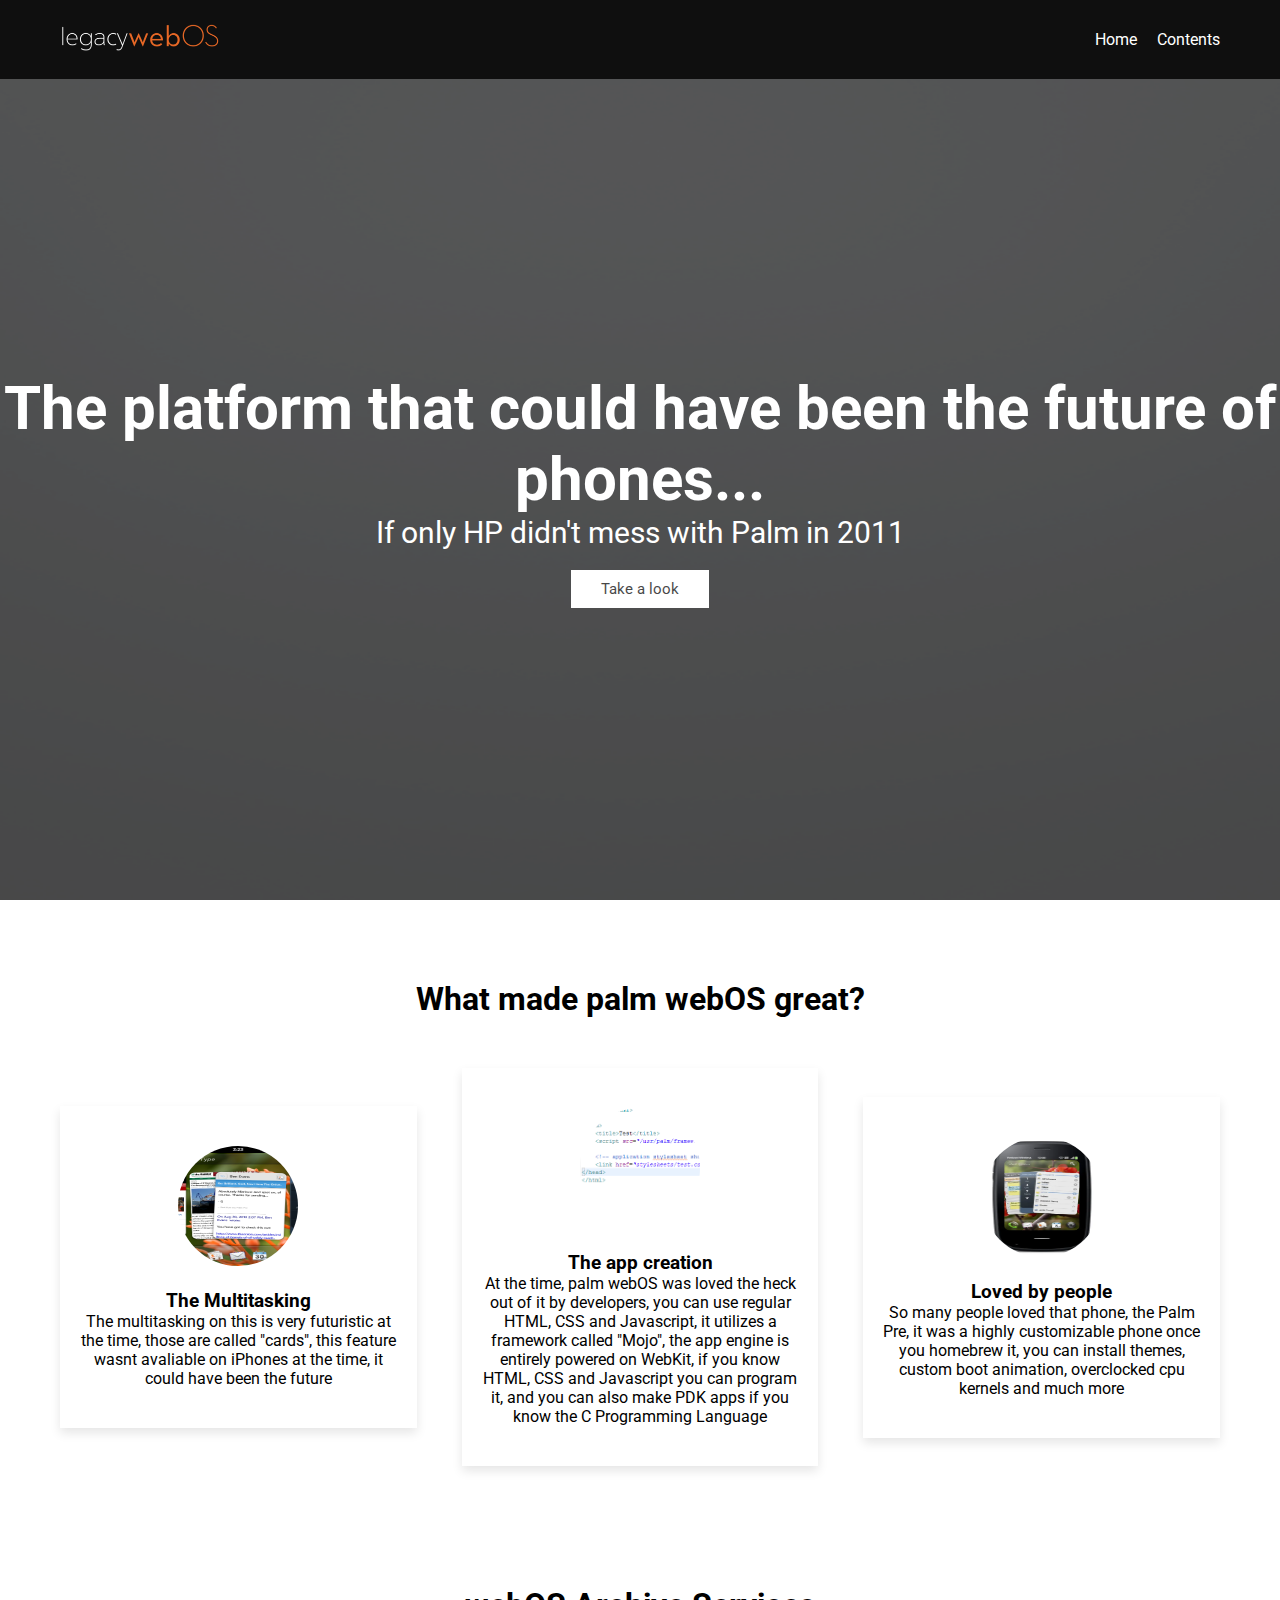
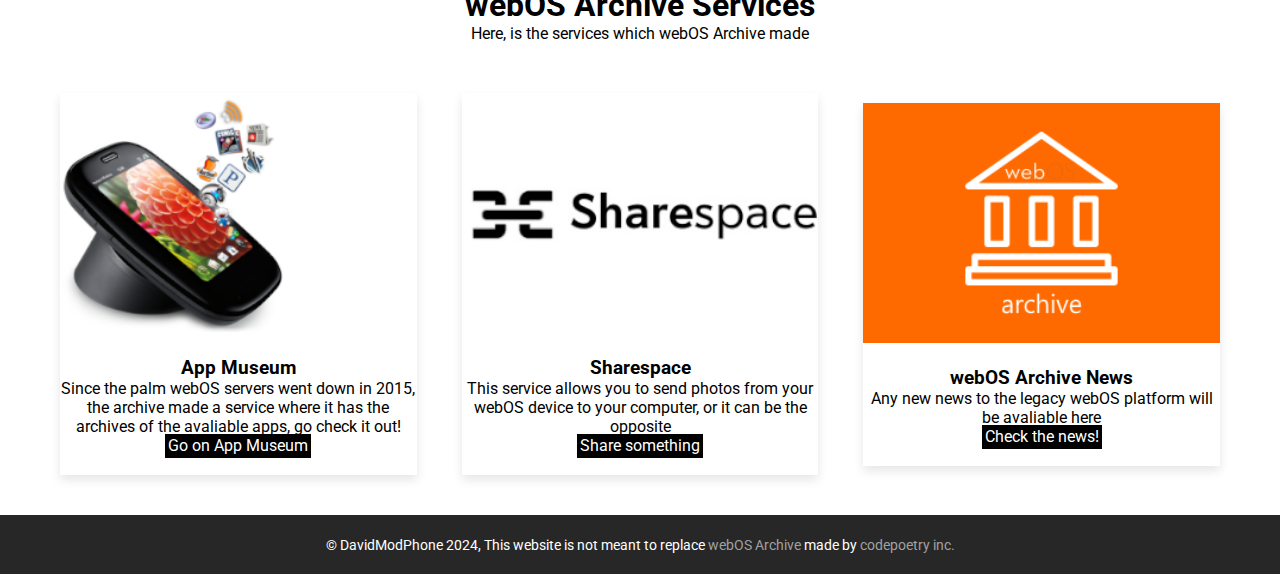
==== commit c2329c31: "New Revision of the website, based off the Dayside Website" ====
--- a/index.html
+++ b/index.html
@@ -1,221 +1,134 @@
-<!DOCTYPE HTML>
-<html>
-	<head>
-		<title>Legacy webOS</title>
-		<link rel="icon" type="image/x-icon" href="images/legacyicon.ico">
-		<meta charset="utf-8" />
-		<meta name="viewport" content="width=device-width, initial-scale=1, user-scalable=no" />
-		<link rel="stylesheet" href="assets/css/main.css" />
-	</head>
-	<body>
-		<div id="page-wrapper">
+<!DOCTYPE html>
+<html lang="en">
+<head>
+    <meta charset="UTF-8">
+    <meta name="viewport" content="width=device-width, initial-scale=1.0">
+    <link rel="stylesheet" href="assets/css/style.css">
+    <link rel="stylesheet" href="assets/css/fontawesome.css">
+    <link rel="icon" type="image/png" href="assets/images/favicon.png" />
+    <title>legacy webOS</title>
+</head>
 
-			<!-- Header -->
-				<section id="header">
-					<div class="container">
-						<div class="row">
-							<div class="col-12">
+<body>
+    <!--Preloader-->
+    <div id="preloader">
+        <div id="status">&nbsp;</div>
+    </div>
+    <!--Navbar-->
+    <header>
+        <nav class="navbar container flex">
+            <a href="index.html"><img class="logo" src="assets/images/lwoslogo.png"></a>
 
-								<!-- Logo -->
-									<h1><a href="index.html" id="logo"><img src="images/logo.png" width="205" height="45"></a></h1>
+            <input type="checkbox" id="menu-toggle" />
+            <label for="menu-toggle" id="hamburger-menu">
+                <i class="fa-solid fa-bars"></i>
+            </label>
 
-								<!-- Nav -->
-									<nav id="nav">
-										<a href="index.html">Home</a>
-										<a href="webOSresources.html">Resources</a>
-										<a href="luneOS.html">luneOS</a>
-										<a href="downloadce.html">Download Center</a>
-									</nav>
+            <ul class="navbarbtns flex">
+                <li><a href="index.html">Home</a></li>
+                <li><a href="contents.html">Contents</a></li>
+            </ul>
+        </nav>
+    </header>
 
-							</div>
-						</div>
-					</div>
-					<div id="banner">
-						<div class="container">
-							<div class="row">
-								<div class="col-6 col-12-medium">
+    <!--Homepage-->
+    <section class="main" id="home">
+        <div class="content flex">
+            <div class="text">
+                <h1>The platform that could have been the future of phones...</h1>
+                <p>If only HP didn't mess with Palm in 2011</p>
+            </div>
+            <a href="#palmwebOS">Take a look</a>
+        </div>
+    </section>
 
-									<!-- Banner Copy -->
-										<p>webOS was really cool and advanced at the time, but its dead we are reviving it and doing some new stuff!</p>
-										<a href="https://webosarchive.org" class="button-large">Go to the archive</a>
+    <!--Content-->
+    <section id="palmwebOS">
+        <div class="container">
+            <div class="section-title">
+                <h2>What made palm webOS great?</h2>
+            </div>
+            <ul class="cards flex">
+                <li class="card">
+                    <img src="assets/images/cards/multitasking.png" alt="">
+                    <h3>The Multitasking</h3>
+                    <p>The multitasking on this is very futuristic at the time, those are called "cards", this feature wasnt avaliable on iPhones at the time, it could have been the future</p>
+                </li>
+                <li class="card">
+                    <img src="assets/images/cards/devhtml.png" alt="">
+                    <h3>The app creation</h3>
+                    <p>At the time, palm webOS was loved the heck out of it by developers, you can use regular HTML, CSS and Javascript, it utilizes a framework called "Mojo", the app engine is entirely powered on WebKit, if you know HTML, CSS and Javascript you can program it, and you can also make PDK apps if you know the C Programming Language</p>
+                </li>
+                <li class="card">
+                    <img src="assets/images/cards/palmpre.png" alt="">
+                    <h3>Loved by people</h3>
+                    <p>So many people loved that phone, the Palm Pre, it was a highly customizable phone once you homebrew it, you can install themes, custom boot animation, overclocked cpu kernels and much more</p>
+                </li>
+            </ul>
+        </div>
 
-								</div>
-								<div class="col-6 col-12-medium imp-medium">
+                <!--webOS Archive Services Code-->
+                <section class="portfolio">
+                    <div class="container">
+                        <div class="section-title">
+                            <h2>webOS Archive Services</h2>
+                            <p>Here, is the services which webOS Archive made</p>
+                        </div>
+                    <ul class="cards flex">
+                        <li class="card">
+                            <img src="assets/images/palmpreapps.png" alt="">
+                            <h3>App Museum</h3>
+                            <p>Since the palm webOS servers went down in 2015, the archive made a service where it has the archives of the avaliable apps, go check it out!</p>
+                            <a href="https://appcatalog.webosarchive.org/showMuseum.php">Go on App Museum</a>
+                        </li>
+                        <li class="card">
+                            <img src="assets/images/sharespace.png" alt="">
+                            <h3>Sharespace</h3>
+                            <p>This service allows you to send photos from your webOS device to your computer, or it can be the opposite</p>
+                            <a href="https://share.webosarchive.org/index.php">Share something</a>
+                        </li>
+                        <li class="card">
+                            <img src="assets/images/news.png" alt="">
+                            <h3>webOS Archive News</h3>
+                            <p>Any new news to the legacy webOS platform will be avaliable here</p>
+                            <a href="https://www.webosarchive.org/news/">Check the news!</a>
+                        </li>
+                    </ul>
+                    </div>
+                </section>
 
-									<!-- Banner Image -->
-										<a href="#" class="bordered-feature-image"><img src="images/banner.jpg" alt="" /></a>
+        <!--Footer-->
+        <footer class="footer">
+            <div class="container">
+                <span> &copy; DavidModPhone 2024, This website is not meant to replace <a
+                        href="https://webosarchive.org">webOS Archive</a> made by <a
+                        href="https://codepoetry.app/">codepoetry inc.</a></span>
+            </div>
+        </footer>
+</body>
+<script src='https://cdnjs.cloudflare.com/ajax/libs/jquery/2.1.3/jquery.min.js'></script>
+<script src="assets/js/fontawesome.js"></script>
+<script type="text/javascript">
+    //<![CDATA[
+    $(window).on('load', function () { // makes sure the whole site is loaded 
+        $('#status').fadeOut(); // will first fade out the loading animation 
+        $('#preloader').delay(350).fadeOut('slow'); // will fade out the white DIV that covers the website. 
+        $('body').delay(350).css({ 'overflow': 'visible' });
+    })
+    //]]>
 
-								</div>
-							</div>
-						</div>
-					</div>
-				</section>
+    document.body.classList.remove('no-scroll');
+    (function () {
+        function onReady() {
+            document.body.classList.remove('no-scroll');
+        }
 
-			<!-- Features -->
-				<section id="features">
-					<div class="container">
-						<div class="row">
-							<div class="col-3 col-6-medium col-12-small">
+        if (document.readyState === 'complete') {
+            onReady();
+        } else {
+            document.addEventListener('DOMContentLoaded', onReady);
+        }
+    })();
+</script>
 
-								<!-- Feature #1 -->
-									<section>
-										<a href="#" class="bordered-feature-image"><img src="images/pic01.jpg" alt="" /></a>
-										<h2>Welcome to legacy webOS</h2>
-										<p>
-											This is <strong>legacy webOS</strong>, a new legacy webOS site for
-											old webOS devices and new devices
-										</p>
-									</section>
-
-
-							</div>
-							<div class="col-3 col-6-medium col-12-small">
-
-								<!-- Feature #2 -->
-									<section>
-										<a href="#" class="bordered-feature-image"><img src="images/pic02.jpg" alt="" /></a>
-										<h2>Does webOS still exist?</h2>
-										<p>
-											Yes! webOS still exists but for LG TVs Now, in 2013 HP Sells to LG webOS to replace NetCast, an old LG TV OS
-										</p>
-									</section>
-
-							</div>
-							<div class="col-3 col-6-medium col-12-small">
-
-								<!-- Feature #3 -->
-									<section>
-										<a href="#" class="bordered-feature-image"><img src="images/pic03.jpg" alt="" /></a>
-										<h2>Is webOS contents archived?</h2>
-										<p>
-											Yes, <a href="https://www.github.com/webosarchive">webOS Archive</a> Archives Contents, Without them we cant do anything, even this website wasnt made
-										</p>
-									</section>
-
-							</div>
-							<div class="col-3 col-6-medium col-12-small">
-
-								<!-- Feature #4 -->
-									<section>
-										<a href="#" class="bordered-feature-image"><img src="images/pic04.jpg" alt="" /></a>
-										<h2>Is webOS devices still sold around?</h2>
-										<p>
-											Yes, People Still Sells their webOS devices on online shopping like eBay, Wallapop and ecc... ,However they are so rare to buy on
-										</p>
-									</section>
-
-							</div>
-						</div>
-					</div>
-				</section>
-
-			<!-- Content -->
-				<section id="content">
-					<div class="container">
-						<div class="row aln-center">
-							<div class="col-4 col-12-medium">
-
-								<!-- Box #1 -->
-									<section>
-										<header>
-											<h2>webOS Archive's Docs</h2>
-											<h3>Do you want to read something about webOS?</h3>
-										</header>
-										<a href="#" class="feature-image"><img src="images/pic05.jpg" alt="" /></a>
-										<p>
-											<a href="https://www.webosarchive.org/docs/">webOS Archive Docs</a>
-										</p>
-									</section>
-									<section>
-										<header>
-											<h2>Share Space</h2>
-											<h3>Do you want to share your old photos that was on your webOS device on your pc?</h3>
-										</header>
-										<a href="#" class="feature-image"><img src="images/sharespace.jpg" alt="" /></a>
-										<p>
-											<a href="https://share.webosarchive.org/">Share something</a>
-										</p>
-									</section>
-
-							</div>
-							<div class="col-4 col-6-medium col-12-small">
-
-								<!-- Box #2 -->
-									<section>
-										<header>
-											<h2>Related Websites</h2>
-										</header>
-										<ul class="web-list">
-											<li><a href="https://palmdb.net">PalmDB</a></li>
-											<li><a href="https://pivotce.com">PivotCE</a></li>
-											<li><a href="https://www.webos-internals.org">webOS Internals</a></li>
-											<li><a href="https://www.webos-ports.org">LuneOS (webOS Ports)</a></li>
-											<li><a href="https://webosarchive.org">webOS Archive</a></li>
-											<li><a href="https://preware.pivotce.com">Preware PivotCE Store</a></li>
-										</ul>
-									</section>
-
-							</div>
-							<div class="col-4 col-6-medium col-12-small">
-
-
-								<!-- Box #3 -->
-									<section>
-										<header>
-											<h2>Join the webOS Archive Community</h2>
-										</header>
-										<ul class="quote-list">
-											<li>
-												<img src="images/discord.jpg" alt="" />
-												<p>Discord Server</p>
-												<span><a href="https://discord.com/invite/7NrrT8exrn">Join</a></span>
-											</li>
-											<li>
-												<img src="images/simplechat.jpg" alt="" />
-												<p>SimpleChat App</p>
-												<span>Download the app on your webOS Device using <a href="https://appcatalog.webosarchive.org/">App Museum</a></span>
-											</li>
-											<li>
-												<img src="images/github.png" alt="" />
-												<p>Github</p>
-												<span><a href="https://www.github.com/webosarchive">Follow</a> webOS archive on Github</span>
-											</li>
-										</ul>
-
-
-									</section>
-
-
-
-
-							</div>
-						</div>
-					</div>
-				</section>
-
-			<!-- Footer -->
-				<section id="footer">
-					<div class="container">
-						<div class="row">
-							<div class="col-8 col-12-medium">
-
-							</div>
-							<div class="col-4 col-12-medium imp-medium">
-
-				<!-- Copyright -->
-				<div id="copyright">
-					&copy; DavidModPhone 2024
-				</div>
-
-
-		</div>
-
-		<!-- Scripts -->
-			<script src="assets/js/jquery.min.js"></script>
-			<script src="assets/js/browser.min.js"></script>
-			<script src="assets/js/breakpoints.min.js"></script>
-			<script src="assets/js/util.js"></script>
-			<script src="assets/js/main.js"></script>
-
-	</body>
-</html>
+</html>--- a/assets/css/style.css
+++ b/assets/css/style.css
@@ -0,0 +1,289 @@
+@import url('https://fonts.googleapis.com/css2?family=Roboto:ital,wght@0,100;0,300;0,400;0,500;0,700;0,900;1,100;1,300;1,400;1,500;1,700;1,900&display=swap');
+
+* {
+    margin: 0;
+    padding: 0;
+    box-sizing: border-box;
+    font-family: "Roboto", sans-serif;
+}
+.logo {
+    width: 160px;
+    margin: 5 9px;
+    cursor: pointer;
+}
+
+html {
+    -webkit-tap-highlight-color: transparent;
+}
+
+
+body {
+    background: #ffffff;
+}
+
+header {
+    position: fixed;
+    top: 0;
+    left: 0;
+    width: 100%;
+    background: rgb(15, 15, 15);
+    z-index: 100;
+}
+
+.flex {
+    display: flex;
+    align-items: center;
+}
+
+.container {
+    max-width: 1200px;
+    width: 100%;
+    margin: 0 auto;
+    padding: 0 20px;
+}
+
+.navbar {
+    justify-content: space-between;
+}
+
+.navbar a {
+    color: white;
+    padding: 20px 0;
+    display: inline-block;
+    text-decoration: none;
+    transition: 0.3s;
+}
+
+.navbarbtns {
+    gap: 20px;  
+    list-style: none;
+}
+
+.navbar a:hover {
+    color: gray;
+}
+
+/* Homepage CSS Code */
+
+.main{
+    position: relative;
+    height: 100vh;
+    width: 100%;
+    background: url(background.png);
+    background-position: center;
+    background-size: cover;
+}
+
+.main::before {
+    content: "";
+    position: absolute;
+    height: 100%;
+    width: 100%;
+    top: 0;
+    left: 0;
+    background: rgba(0,0,0,0.75);
+} 
+
+.main .content {
+    position: relative;
+    height: 100%;
+    flex-direction: column;
+    justify-content: center;
+}
+
+.main .text {
+    color: white;
+    text-align: center;
+    font-size: 30px;
+    margin-bottom: 20px;
+}
+
+.main a {
+    color: black;
+    text-decoration: none;
+    background: white;
+    padding: 10px 30px;
+    box-shadow: none;
+    font-size: 15px;
+    transition: 0.3s;
+}
+
+.main a:hover {
+    color: white;
+    background: rgb(231, 108, 7);
+}
+
+/* Card CSS code */
+section {
+    padding-top: 80px;
+}
+
+.section-title {
+    text-align: center;
+}
+
+section h2 {
+    font-size: 2rem;
+}
+
+section .cards {
+    margin-top: 50px;
+    flex-wrap: wrap;
+    justify-content: space-between;
+}
+
+section .card {
+    width: calc(100% / 3 - 30px);
+    text-align: center;
+    list-style: none;
+    background-color: white;
+    padding: 40px 15px;
+    box-shadow: 0 5px 10px rgba(0, 0, 0, 0.1);
+    margin-bottom: 40px;
+}
+
+section .card img {
+    height: 120px;
+    width: 120px;
+    border-radius: 50%;
+    margin-bottom: 20px;
+}
+
+/* Portfolio style CSS code */
+.portfolio .card {
+    padding: 0 0 20px;
+}
+
+.portfolio .card img {
+    height: 240px;
+    width: 100%;
+    border-radius: 0px 0px 0 0;
+}
+
+.portfolio a {
+    color: rgb(255, 255, 255);
+    text-decoration: none;
+    background: rgb(0, 0, 0);
+    padding: 3px;
+    box-shadow: none;
+    font-size: 16px;
+    transition: 0.3s;
+    padding-top: 2px;
+}
+
+.portfolio a:hover {
+    color: white;
+    background: rgb(255, 123, 0);
+}
+
+/* Footer */
+footer {
+    background-color: rgba(15, 15, 15, 0.9);
+    padding: 20px 0;
+    text-align: center;
+    width: 100%;
+}
+
+footer span {
+    color: white;
+    font-size: 0.9rem;
+}
+
+footer a {
+    color: #a1a1a1;
+    text-decoration: none;
+}
+
+
+#menu-toggle, #hamburger-menu {
+    display: none;
+}
+
+/* Preloader */
+
+#preloader {
+    position: fixed;
+    top: 0;
+    left: 0;
+    right: 0;
+    bottom: 0;
+    background-color: #fff;
+    /* change if the mask should have another color then white */
+    z-index: 99;
+    /* makes sure it stays on top */
+}
+
+.no-scroll {
+    overflow: hidden;
+ }
+
+#status {
+    width: 200px;
+    height: 200px;
+    position: absolute;
+    left: 50%;
+    /* centers the loading animation horizontally one the screen */
+    top: 50%;
+    /* centers the loading animation vertically one the screen */
+    background-image: url(status.gif);
+    /* path to your loading animation */
+    background-repeat: no-repeat;
+    background-position: center;
+    margin: -100px 0 0 -100px;
+    /* is width and height divided by two */
+}
+
+
+/* Responsive Style Code */
+@media (width < 860px) {
+    .navbar .navbarbtns {
+        position: fixed;
+        top: 65px;
+        left: 0;
+        height: 100%;
+        display: block;
+        background: rgb(15, 15, 15);
+        width: 300px;
+        padding-left: 20px;
+        padding-top: 30px;
+        left: -100%;
+        transition: all 0.3s ease;
+    }
+
+    .portfolio .card img {
+        height: auto;
+        width: 100%;
+        border-radius: 0px 0px 0 0;
+    } 
+
+    #menu-toggle:checked ~ .navbarbtns {
+        left: 0;
+    }
+    
+    .navbarbtns li {
+        font-size: 20px;
+    }
+    
+    #hamburger-menu {
+        display: block;
+        color: white;
+        font-size: 22px;
+        cursor: pointer;
+    }
+
+    section .cards .card {
+        width: calc(100% / 2 -15px);
+    }
+}
+
+@media (width < 560px) {
+    section .cards .card {
+        width: 100%;
+    }
+    .homepage .text h1 {
+        font-size: 30px;
+    }
+    section h2 {
+        font-size: 1.5rem;
+    }
+}
